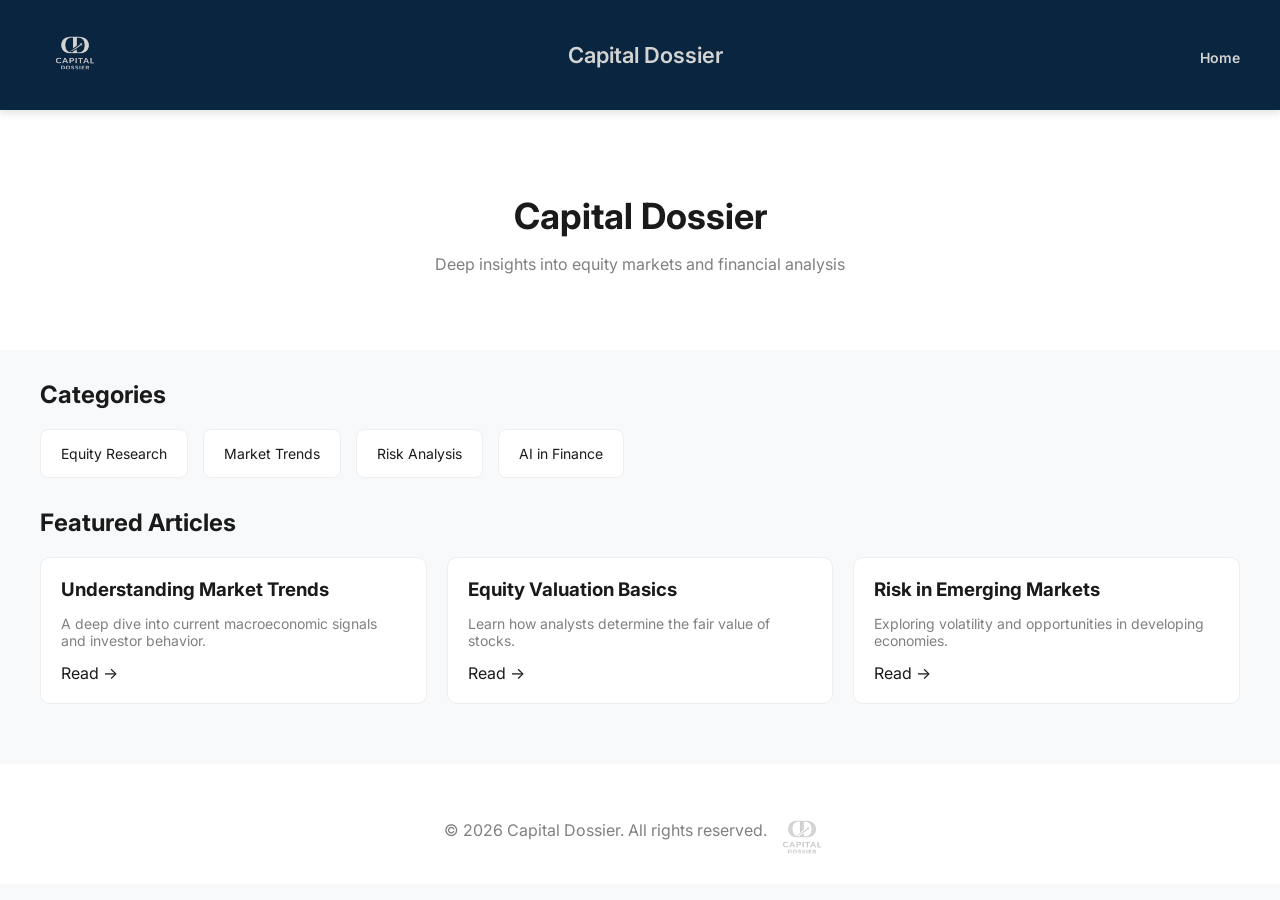
==== index.html @ 271c2abb "Code changes for website creation for capital dossier" ====
<!DOCTYPE html>
<html lang="en">

<head>
    <meta charset="UTF-8" />
    <meta name="viewport" content="width=device-width, initial-scale=1.0" />
    <title>Capital Dossier</title>
    <link href="https://fonts.googleapis.com/css2?family=Inter:wght@300;400;600&display=swap" rel="stylesheet">
    <link rel="stylesheet" href="styles.css" class="style">
</head>

<body>
    <header class="sticky-header">
        <div class="logo-container">
            <img src="images/logo-white.png" alt="Capital Dossier" class="logo" />
        </div>
        <div>Capital Dossier</div>
        <nav>
            <a onclick="showPage('home')">Home</a>
        </nav>
    </header>

    <!-- HOME PAGE -->
    <div id="home" class="page active-page">
        <div class="hero">
            <h1>Capital Dossier</h1>
            <p>Deep insights into equity markets and financial analysis</p>
        </div>

        <div class="section">
            <h2>Categories</h2>
            <div class="categories">
                <div class="category">Equity Research</div>
                <div class="category">Market Trends</div>
                <div class="category">Risk Analysis</div>
                <div class="category">AI in Finance</div>
            </div>
        </div>

        <div class="section featured-articles">
            <h2>Featured Articles</h2>
            <div class="cards">
                <div class="card" onclick="window.location.href='blogs/market-trends.html'">
                    <h3>Understanding Market Trends</h3>
                    <p>A deep dive into current macroeconomic signals and investor behavior.</p>
                    <div class="explore">Read →</div>
                </div>

                <div class="card" onclick="window.location.href='blogs/equity-valuation.html'">
                    <h3>Equity Valuation Basics</h3>
                    <p>Learn how analysts determine the fair value of stocks.</p>
                    <div class="explore">Read →</div>
                </div>

                <div class="card" onclick="window.location.href='blogs/risk-analysis.html'">
                    <h3>Risk in Emerging Markets</h3>
                    <p>Exploring volatility and opportunities in developing economies.</p>
                    <div class="explore">Read →</div>
                </div>
            </div>
        </div>
    </div>

    <footer class="footer">
        <p>&copy; 2026 Capital Dossier. All rights reserved.</p>
        <div class="logo-container">
            <img src="images/logo-white.png" alt="Capital Dossier" class="logo" />
        </div>
    </footer>

    <script>
        function showPage(page) {
            document.querySelectorAll('.page').forEach(p => p.classList.remove('active-page'));
            document.getElementById(page).classList.add('active-page');
        }

        // TOC
        const headings = document.querySelectorAll(".content h2");
        const toc = document.getElementById("toc");

        headings.forEach(h => {
            const a = document.createElement("a");
            a.href = "#" + h.parentElement.id;
            a.textContent = h.textContent;
            toc.appendChild(a);
        });

        // Scroll spy
        window.addEventListener("scroll", () => {
            let current = "";

            headings.forEach(h => {
                const section = document.getElementById(h.parentElement.id);
                const top = section.offsetTop - 100;
                if (scrollY >= top) current = section.id;
            });

            document.querySelectorAll(".toc a").forEach(a => {
                a.classList.remove("active");
                if (a.getAttribute("href") === "#" + current) {
                    a.classList.add("active");
                }
            });

            const winScroll = document.body.scrollTop || document.documentElement.scrollTop;
            const height = document.documentElement.scrollHeight - document.documentElement.clientHeight;
            document.getElementById("progressBar").style.width = (winScroll / height) * 100 + "%";
        });

        // Read aloud
        let speaking = false;
        function toggleRead() {
            if (!speaking) {
                const text = document.getElementById("content").innerText;
                const utterance = new SpeechSynthesisUtterance(text);
                speechSynthesis.speak(utterance);
                speaking = true;
            } else {
                speechSynthesis.cancel();
                speaking = false;
            }
        }
    </script>

</body>

</html>
---- styles.css ----
body {
    margin: 0;
    font-family: 'Inter', sans-serif;
    background: #f8f9fb;
    color: #1a1a1a;
}

header {
    padding: 20px 40px;
    background: #0A2540;
    color: #d3d3d2;
    font-size: 22px;
    font-weight: 600;
    display: flex;
    justify-content: space-between;
    align-items: center;
}

.logo {
    height: 70px;
    object-fit: contain;
}

.logo-container {
    display: flex;
    align-items: center;
}

/* header {
  background: white;
  color: #0A2540;
  border-bottom: 1px solid #eee;
} */

header nav a {
    color: #d3d3d2;
    margin-left: 20px;
    text-decoration: none;
    font-size: 14px;
    cursor: pointer;
}

.page {
    display: none;
}

.active-page {
    display: block;
}

/* HOME PAGE */
.hero {
    padding: 60px 40px;
    text-align: center;
    background: white;
}

.hero h1 {
    font-size: 36px;
    margin-bottom: 10px;
}

.hero p {
    color: gray;
}

.section {
    max-width: 1200px;
    margin: 30px auto;
    padding: 0 20px;
}

.section h2 {
    margin-bottom: 20px;
}

.categories {
    display: flex;
    gap: 15px;
    flex-wrap: wrap;
}

.category {
    background: white;
    padding: 15px 20px;
    border-radius: 8px;
    cursor: pointer;
    border: 1px solid #eee;
    font-size: 14px;
}

.cards {
    display: grid;
    grid-template-columns: repeat(auto-fit, minmax(250px, 1fr));
    gap: 20px;
}

.card {
    background: white;
    padding: 20px;
    border-radius: 10px;
    cursor: pointer;
    transition: transform 0.2s ease;
    border: 1px solid #eee;
}

.card:hover {
    transform: translateY(-5px);
}

.card h3 {
    margin: 0 0 10px;
}

.card p {
    font-size: 14px;
    color: gray;
}

/* BLOG PAGE */
.container {
    display: flex;
    max-width: 1200px;
    margin: 20px auto;
    gap: 20px;
    padding: 0 20px;
}

.content {
    flex: 3;
    background: white;
    padding: 30px;
    border-radius: 10px;
    line-height: 1.7;
}

.sidebar {
    flex: 1;
    position: sticky;
    top: 20px;
    height: fit-content;
}

.toc {
    background: white;
    padding: 20px;
    border-radius: 10px;
    margin-bottom: 20px;
}

.toc a {
    display: block;
    text-decoration: none;
    color: #0A2540;
    margin: 5px 0;
    font-size: 14px;
}

.toc a.active {
    font-weight: bold;
    color: #C9A227;
}

.ad {
    background: #eaeaea;
    height: 200px;
    border-radius: 10px;
    display: flex;
    align-items: center;
    justify-content: center;
    font-size: 14px;
    color: #555;
}

.read-btn {
    background: #0A2540;
    color: white;
    border: none;
    padding: 10px 15px;
    border-radius: 5px;
    cursor: pointer;
    margin-bottom: 20px;
}

.progress-bar {
    position: fixed;
    top: 0;
    left: 0;
    height: 4px;
    background: #C9A227;
    width: 0%;
    z-index: 1000;
}

html {
    scroll-behavior: smooth;
}

.sticky-header {
    position: sticky;
    /* Sticky positioning */
    top: 0;
    /* Sticks to top */
    background: #0A2540;
    color: #d3d3d2;
    z-index: 1000;
    /* Keeps on top */
    box-shadow: 0 4px 6px rgba(0, 0, 0, 0.1);
    /* Subtle shadow */
}

.featured-articles {
    padding-bottom: 30px;
}

@media (max-width: 768px) {
    .logo {
        width: 34px;
        height: 34px;
        transform: scale(1.3);
    }
}

.footer {
    padding-top: 40px;
    padding-bottom: 10px;
    text-align: center;
    background: white;
    color: gray;
    display: flex;
    flex-direction: row;
    justify-content: center;
}
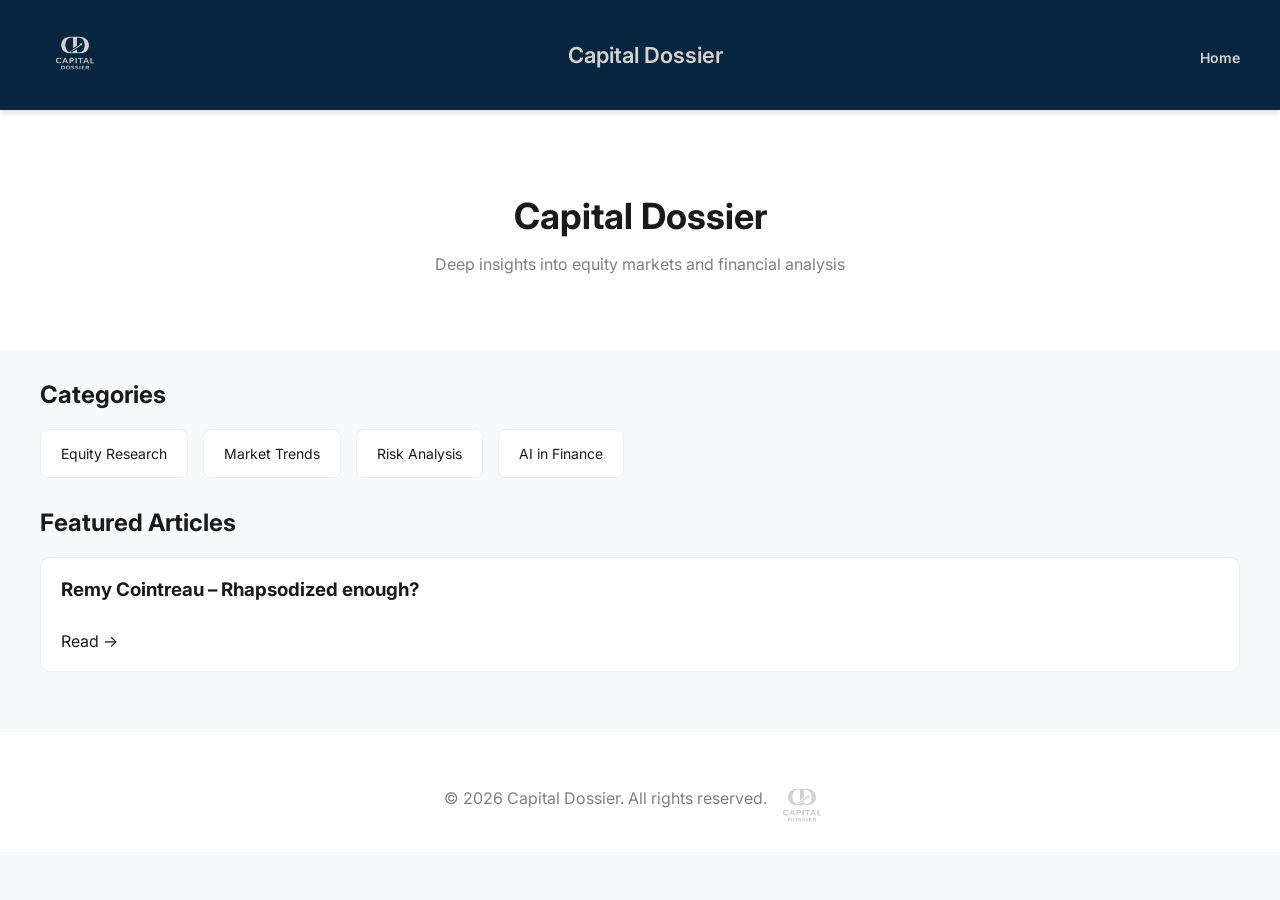
==== commit 6ca1400f: "Remy Cointreau - blog" ====
--- a/index.html
+++ b/index.html
@@ -40,13 +40,12 @@
         <div class="section featured-articles">
             <h2>Featured Articles</h2>
             <div class="cards">
-                <div class="card" onclick="window.location.href='blogs/market-trends.html'">
-                    <h3>Understanding Market Trends</h3>
-                    <p>A deep dive into current macroeconomic signals and investor behavior.</p>
+                <div class="card" onclick="window.location.href='blogs/remy_cointreau.html'">
+                    <h3>Remy Cointreau – Rhapsodized enough?</h3>
                     <div class="explore">Read →</div>
                 </div>
 
-                <div class="card" onclick="window.location.href='blogs/equity-valuation.html'">
+                <!-- <div class="card" onclick="window.location.href='blogs/equity-valuation.html'">
                     <h3>Equity Valuation Basics</h3>
                     <p>Learn how analysts determine the fair value of stocks.</p>
                     <div class="explore">Read →</div>
@@ -56,7 +55,7 @@
                     <h3>Risk in Emerging Markets</h3>
                     <p>Exploring volatility and opportunities in developing economies.</p>
                     <div class="explore">Read →</div>
-                </div>
+                </div> -->
             </div>
         </div>
     </div>
--- a/styles.css
+++ b/styles.css
@@ -109,6 +109,7 @@
 }
 
 .card h3 {
+    padding-bottom: 20px;
     margin: 0 0 10px;
 }
 
